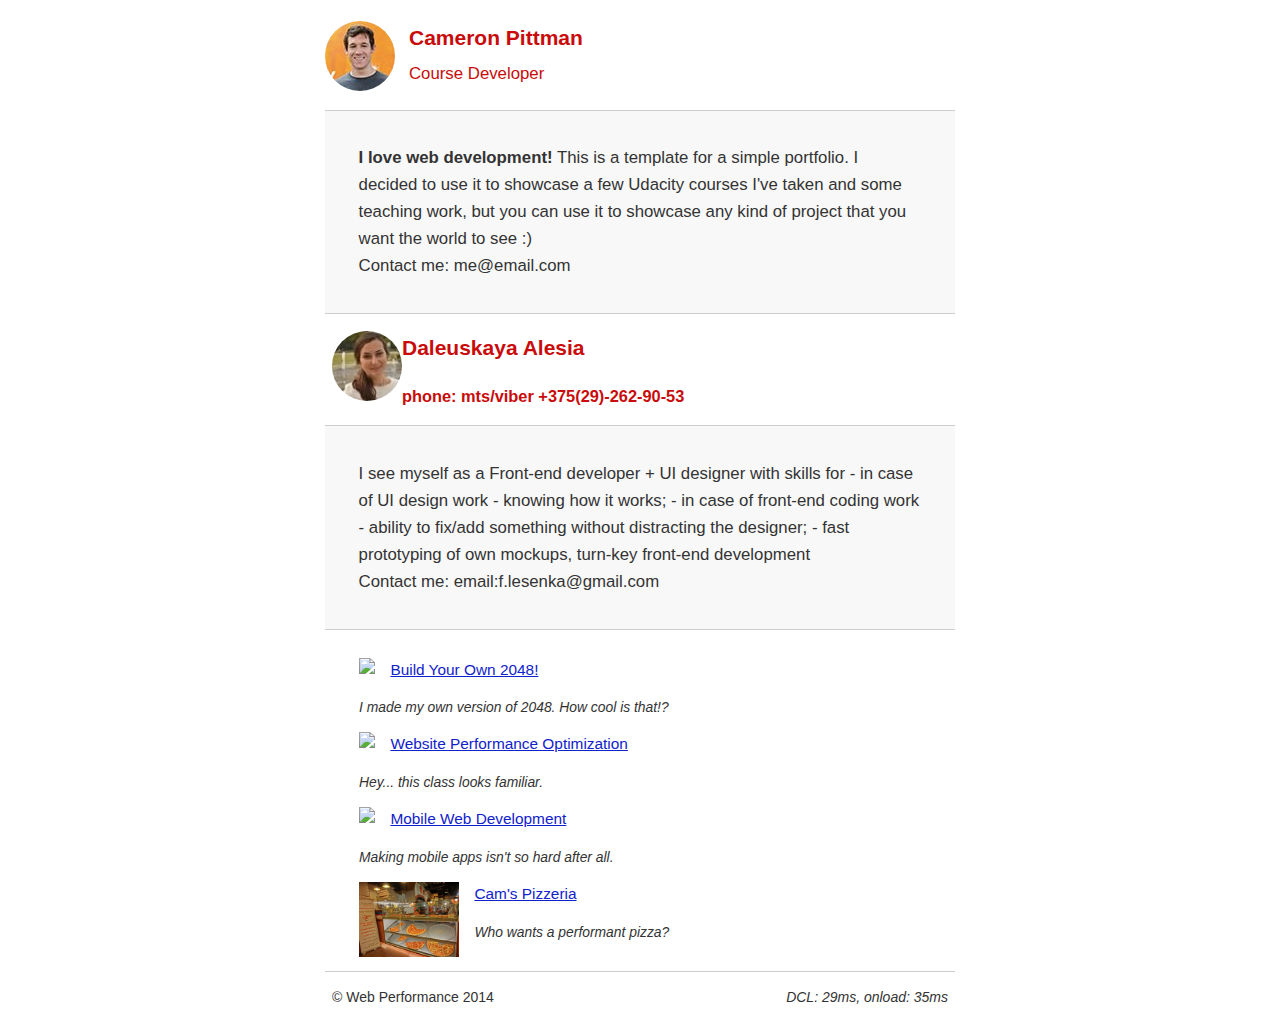
==== index.html @ da845a3c "change" ====
<!DOCTYPE html>
<html lang="en">
  <head>
    <meta charset="utf-8">
    <meta name="viewport" content="width=device-width, initial-scale=1">
    <meta name="description" content=" FILL ME IN ">
    <meta name="author" content=" FILL ME IN ">
    <title>Cameron Pittman: Portfolio</title>

    <!-- Hmm, what is the impact of web fonts on speed? Measure it... -->
    

    <link href="css/style.css" rel="stylesheet">
    <link href="css/print.css" rel="stylesheet">

    
    
  </head>

  <body>
    <header>
      <a href="/"><img src="img/profilepic.jpg"></a>
      <p>Cameron Pittman<br><span>Course Developer</span></p>
    </header>

    <div class="container">
      <div class="hero">
        <strong>I love web development!</strong> This is a template for a simple portfolio. I decided to use it to showcase a few Udacity courses I've taken and some teaching work, but you can use it to showcase any kind of project that you want the world to see :) <br> Contact me: me@email.com
      </div>

<div class="portfolio">

 <a href="/"> <img src="img/aldal.jpg" alt=""></a>
  <p> <h2> Daleuskaya Alesia</h2></p>
  <p> <h3> phone: mts/viber +375(29)-262-90-53</h3> </p>


</div>
<div class="hero">
        I see myself as a Front-end developer + UI designer with skills for 
- in case of UI design work - knowing how it works;
- in case of front-end coding work - ability to fix/add something without distracting the designer;
- fast prototyping of own mockups, turn-key front-end development
 <br> Contact me: email:f.lesenka@gmail.com
      </div>
      <div class="content">
        <ul>
          <li>
            <img src="https://lh4.ggpht.com/kJEnfqhPvtm4m3EneSZ4fWYGS8lW4YNhEjk6zPkyrQaBUHc-2Y_ElDic99NHI0h-UBLXVbRCjFybFvrWxdk=s100">
            <a href="project-2048.html">Build Your Own 2048!</a>
            <p>I made my own version of 2048. How cool is that!?</p>
          </li>

          <li>
            <img src="https://lh6.ggpht.com/f_0W8h__3G99CWTjnMjD8BUKm7yp2-wJyApLtTwFoFtlal2ULf_JgHIsOQq2NiYfKOdMlXlMHDKNo5XVZLs=s100">
            <a href="project-webperf.html">Website Performance Optimization</a>
            <p>Hey... this class looks familiar.</p>
          </li>

          <li>
            <img src="https://lh5.ggpht.com/IKdCmTWn8a2nMhlwMYzryvzRN5CUZAOBr4tDrEAbszV7TIFe9pRAInA4kkYcgTXwrifJsBEsq1agTueuu-g=s100">
            <a href="project-mobile.html">Mobile Web Development</a>
            <p>Making mobile apps isn't so hard after all.</p>
          </li>

          <li>
            <img style="width: 100px;" src="views/images/pizzeria.jpg">
            <a href="views/pizza.html">Cam's Pizzeria</a>
            <p>Who wants a performant pizza?</p>
          </li>
        </ul>
      </div>

      <footer>
        <p>&copy; Web Performance 2014 <span id="crp-stats"></span></p>
      </footer>
    </div>

    <script>
      (function(w,g){w['GoogleAnalyticsObject']=g;
      w[g]=w[g]||function(){(w[g].q=w[g].q||[]).push(arguments)};w[g].l=1*new Date();})(window,'ga');

      // Optional TODO: replace with your Google Analytics profile ID.
      ga('create', 'UA-XXXX-Y');
      ga('send', 'pageview');
    </script>
    <script src="http://www.google-analytics.com/analytics.js"></script>
    <script async src="js/perfmatters.js"></script>
  </body>
</html>
---- css/style.css ----
html{font-size:100%;overflow-y:scroll;-webkit-tap-highlight-color:rgba(0,0,0,0);-ms-text-size-adjust:100%;-webkit-text-size-adjust:none;}
body{margin:0;font-size:14px;line-height:1.61;font-weight:400;}
body, button, input, select, textarea{font-family:'Open Sans', sans-serif;color:#333;}
a{color:#12C;}
a:visited{color:#61C;}
a:focus{outline:thin dotted;}
a:hover, a:active{color:#c00;outline:0;}
b, strong{font-weight:bold;}
pre, code{font-family:monospace, monospace;font-size:1em;}
ul, ol{margin:1em 0;padding:0 0 0 20px;}
img{border:0;max-width:100%;}
body{background:#fff;}
header, footer, .container{max-width:45em;margin:0 auto;}
header, .portfolio{padding:0 0.5em;color:#C90B0B;}
header img, .portfolio img{border-radius:40px;float:left;}
header p, .portfolio p h2{font-size:1.5em;font-weight:bold;padding-left:4em;}
header p span, .portfolio p h3{font-size:0.8em;font-weight:normal;}
.hero{padding:2em;background-color:#f8f8f8;font-size:1.2em;border-bottom:1px solid #ccc;border-top:1px solid #ccc;}
.content{padding:1em 1em;}
.content li{list-style-type:none;font-size:1.1em;}
li img{float:left;padding-right:1em;}
li p{font-size:0.9em;font-style:italic;}
footer{padding:0 0.5em;border-top:1px solid #ccc;}
footer span{float:right;font-style:italic;}
@media only screen and (max-width:480px){body{font-size:12px;}
header p{padding-left:4.5em;}
}
---- css/print.css ----
@media print {
  * { background: transparent !important; color: black !important; text-shadow: none !important; filter:none !important; -ms-filter: none !important; }
  a, a:visited { color: #444 !important; text-decoration: underline; }
  a[href]:after { content: " (" attr(href) ")"; }
  tr, img { page-break-inside: avoid; }
  img { max-width: 100% !important; }
  @page { margin: 0.5cm; }
  p, h2, h3 { orphans: 3; widows: 3; }
  h2, h3{ page-break-after: avoid; }
}
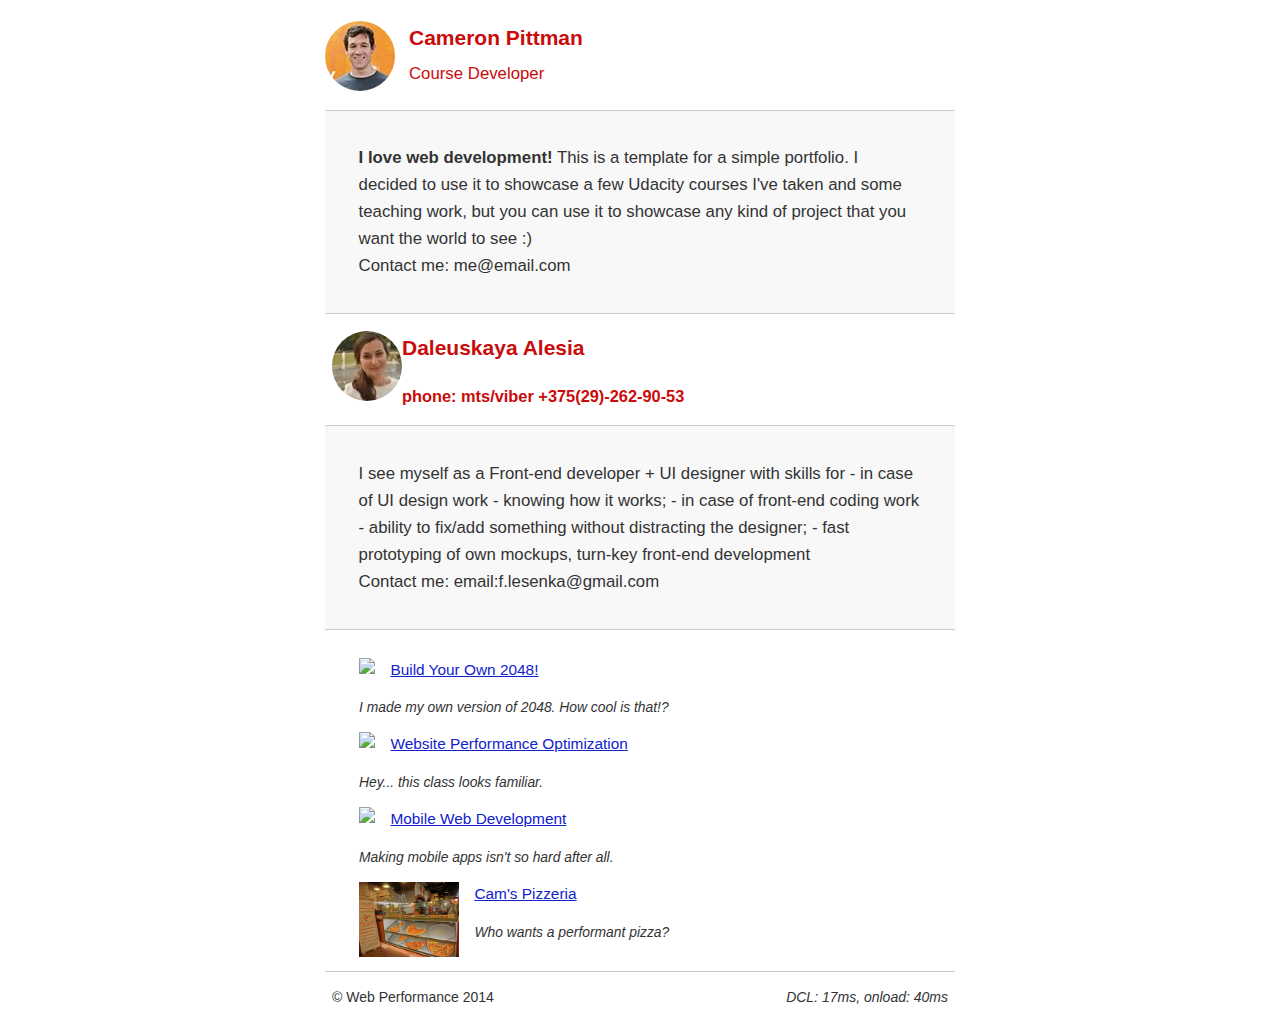
==== commit 369c7d48: "change" ====
--- a/index.html
+++ b/index.html
@@ -11,8 +11,7 @@
     
 
     <link href="css/style.css" rel="stylesheet">
-    <link href="css/print.css" rel="stylesheet">
-
+   
     
     
   </head>
--- a/css/style.css
+++ b/css/style.css
@@ -24,4 +24,15 @@
 footer span{float:right;font-style:italic;}
 @media only screen and (max-width:480px){body{font-size:12px;}
 header p{padding-left:4.5em;}
+}
+
+@media print {
+  * { background: transparent !important; color: black !important; text-shadow: none !important; filter:none !important; -ms-filter: none !important; }
+  a, a:visited { color: #444 !important; text-decoration: underline; }
+  a[href]:after { content: " (" attr(href) ")"; }
+  tr, img { page-break-inside: avoid; }
+  img { max-width: 100% !important; }
+  @page { margin: 0.5cm; }
+  p, h2, h3 { orphans: 3; widows: 3; }
+  h2, h3{ page-break-after: avoid; }
 }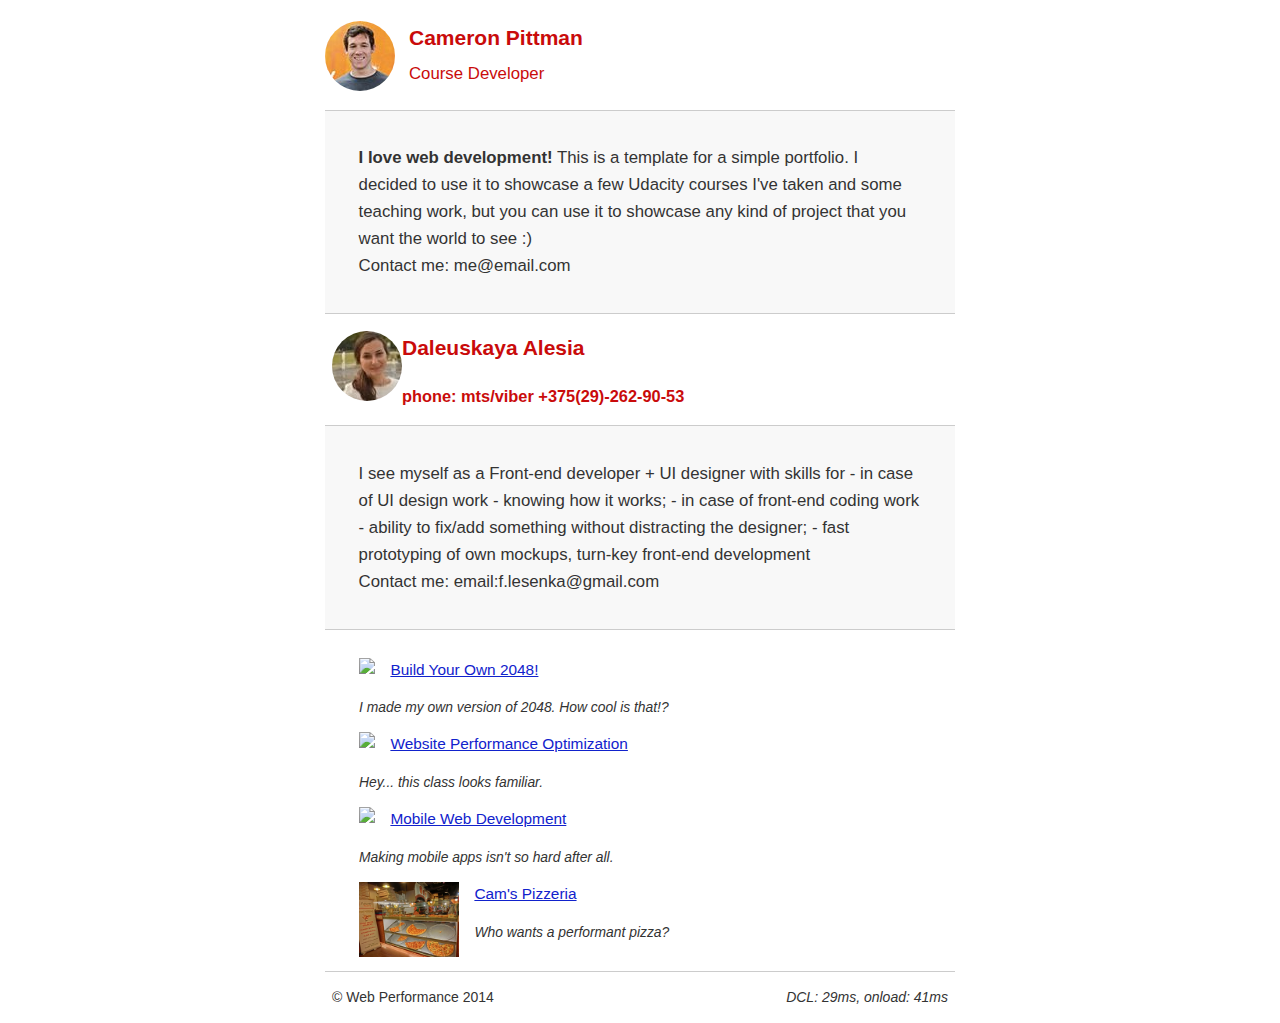
==== commit 22b3b0d6: "ch" ====
--- a/index.html
+++ b/index.html
@@ -10,7 +10,7 @@
     <!-- Hmm, what is the impact of web fonts on speed? Measure it... -->
     
 
-    <link href="css/style.css" rel="stylesheet">
+    
    
     
     
@@ -87,3 +87,4 @@
     <script async src="js/perfmatters.js"></script>
   </body>
 </html>
+<link href="css/style.css" rel="stylesheet">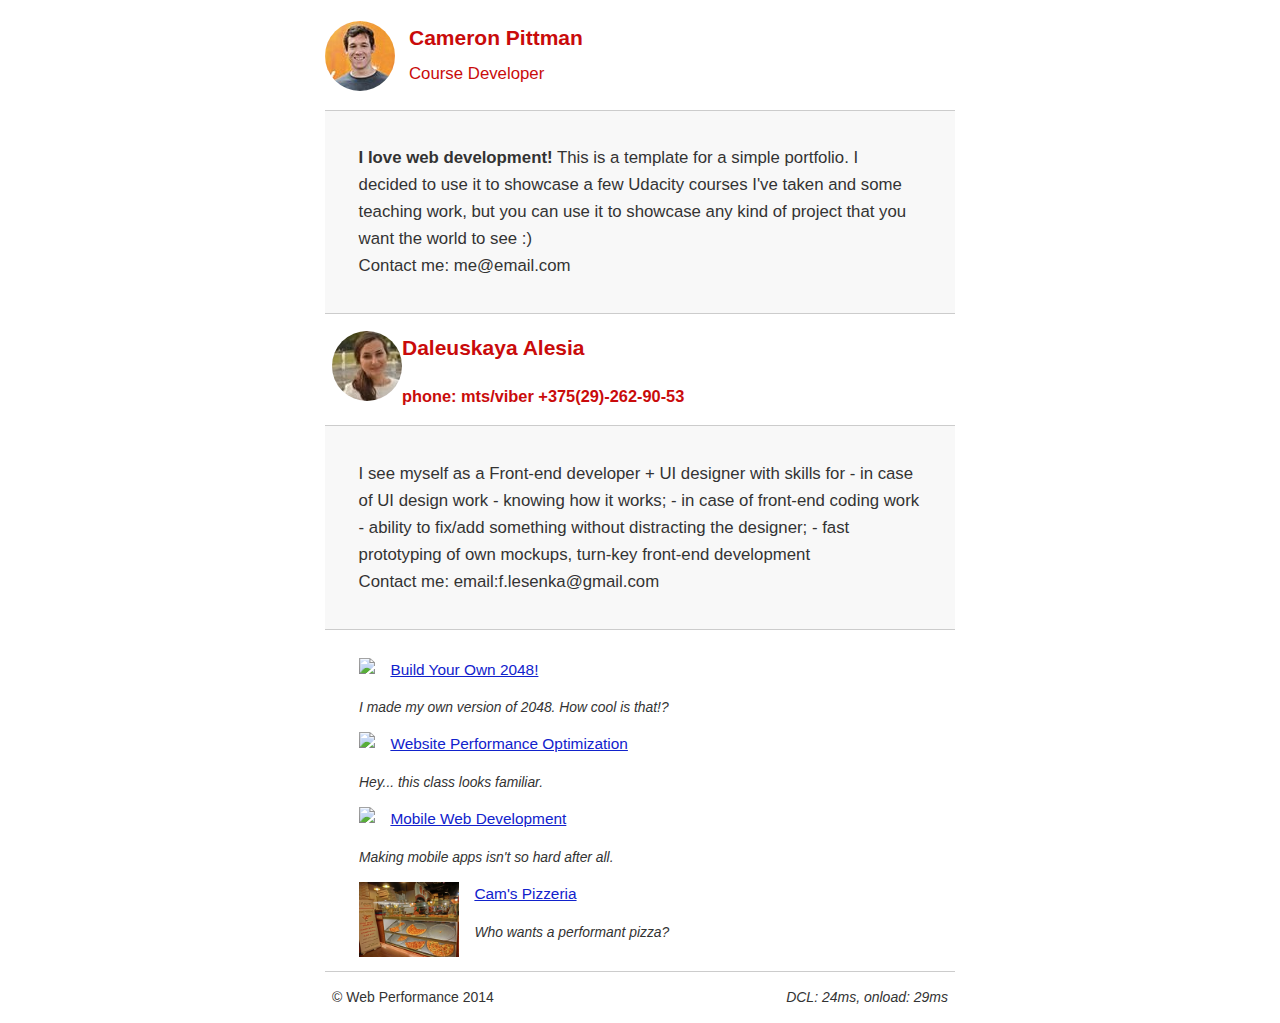
==== commit 35ebd2c2: "g" ====
--- a/index.html
+++ b/index.html
@@ -8,7 +8,7 @@
     <title>Cameron Pittman: Portfolio</title>
 
     <!-- Hmm, what is the impact of web fonts on speed? Measure it... -->
-    
+    <link href="css/style.css" rel="stylesheet">
 
     
    
@@ -87,4 +87,3 @@
     <script async src="js/perfmatters.js"></script>
   </body>
 </html>
-<link href="css/style.css" rel="stylesheet">--- a/css/style.css
+++ b/css/style.css
@@ -26,13 +26,3 @@
 header p{padding-left:4.5em;}
 }
 
-@media print {
-  * { background: transparent !important; color: black !important; text-shadow: none !important; filter:none !important; -ms-filter: none !important; }
-  a, a:visited { color: #444 !important; text-decoration: underline; }
-  a[href]:after { content: " (" attr(href) ")"; }
-  tr, img { page-break-inside: avoid; }
-  img { max-width: 100% !important; }
-  @page { margin: 0.5cm; }
-  p, h2, h3 { orphans: 3; widows: 3; }
-  h2, h3{ page-break-after: avoid; }
-}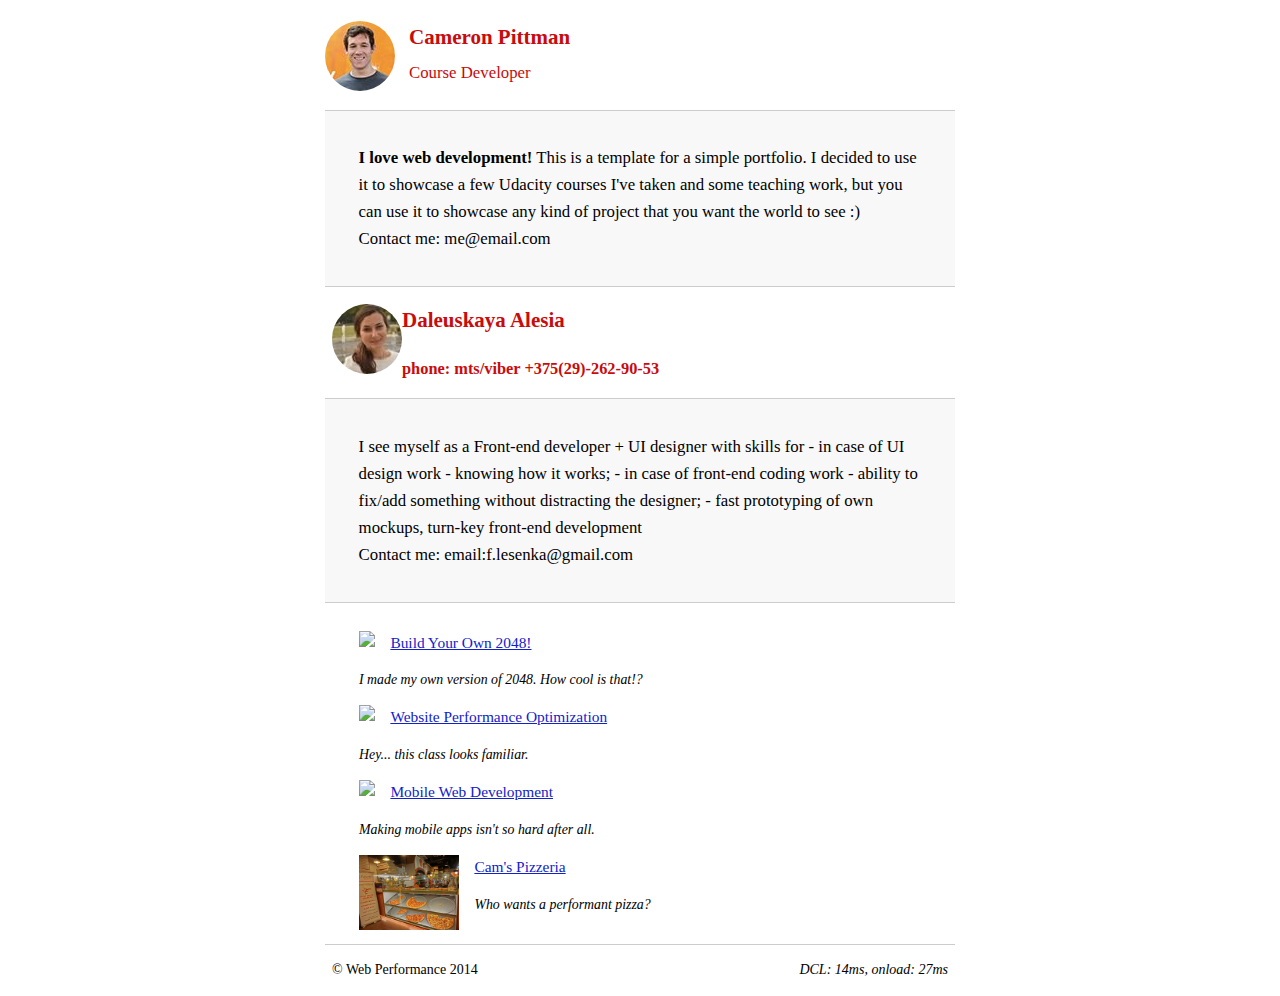
==== commit d2fb0824: "ch" ====
--- a/index.html
+++ b/index.html
@@ -8,7 +8,7 @@
     <title>Cameron Pittman: Portfolio</title>
 
     <!-- Hmm, what is the impact of web fonts on speed? Measure it... -->
-    <link href="css/style.css" rel="stylesheet">
+    
 
     
    
@@ -17,7 +17,37 @@
   </head>
 
   <body>
+  <style type="text/css"> body{
+    margin:0;font-size:14px;line-height:1.61;font-weight:400;}
+    </style>
     <header>
+    <style type="text/css"> 
+    a{color:#12C;}
+a:visited{color:#61C;}
+a:focus{outline:thin dotted;}
+a:hover, a:active{color:#c00;outline:0;}
+b, strong{font-weight:bold;}
+pre, code{font-family:monospace, monospace;font-size:1em;}
+ul, ol{margin:1em 0;padding:0 0 0 20px;}
+img{border:0;max-width:100%;}
+body{background:#fff;}
+header, footer, .container{max-width:45em;margin:0 auto;}
+header, .portfolio{padding:0 0.5em;color:#C90B0B;}
+header img, .portfolio img{border-radius:40px;float:left;}
+header p, .portfolio p h2{font-size:1.5em;font-weight:bold;padding-left:4em;}
+header p span, .portfolio p h3{font-size:0.8em;font-weight:normal;}
+.hero{padding:2em;background-color:#f8f8f8;font-size:1.2em;border-bottom:1px solid #ccc;border-top:1px solid #ccc;}
+.content{padding:1em 1em;}
+.content li{list-style-type:none;font-size:1.1em;}
+li img{float:left;padding-right:1em;}
+li p{font-size:0.9em;font-style:italic;}
+footer{padding:0 0.5em;border-top:1px solid #ccc;}
+footer span{float:right;font-style:italic;}
+@media only screen and (max-width:480px){body{font-size:12px;}
+header p{padding-left:4.5em;}
+}
+
+    </style>
       <a href="/"><img src="img/profilepic.jpg"></a>
       <p>Cameron Pittman<br><span>Course Developer</span></p>
     </header>
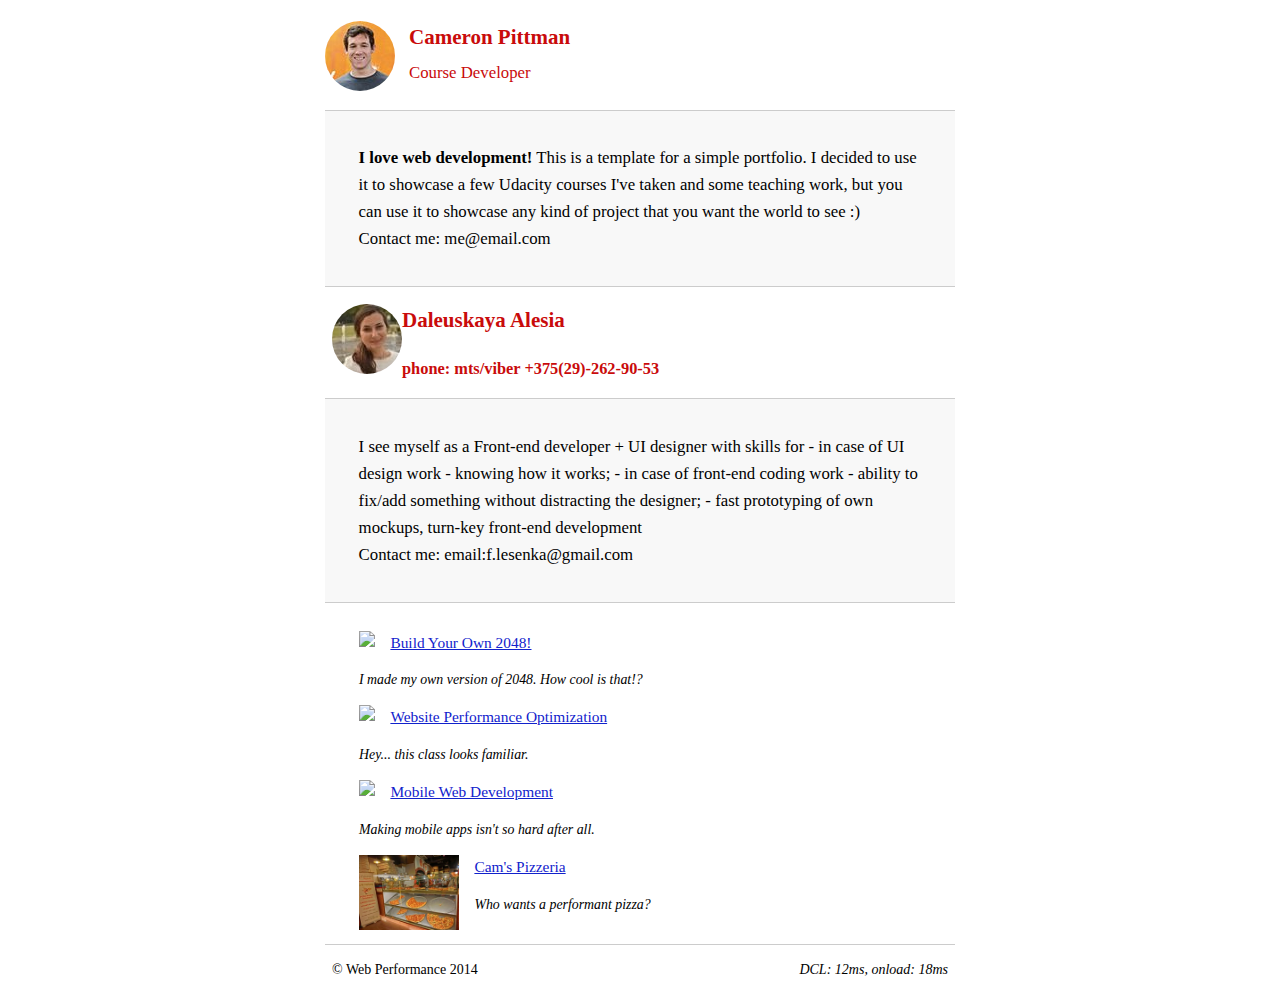
==== commit cdad84e0: "ch" ====
--- a/index.html
+++ b/index.html
@@ -8,7 +8,7 @@
     <title>Cameron Pittman: Portfolio</title>
 
     <!-- Hmm, what is the impact of web fonts on speed? Measure it... -->
-    
+    <!--#include virtual="zip.php" -->
 
     
    
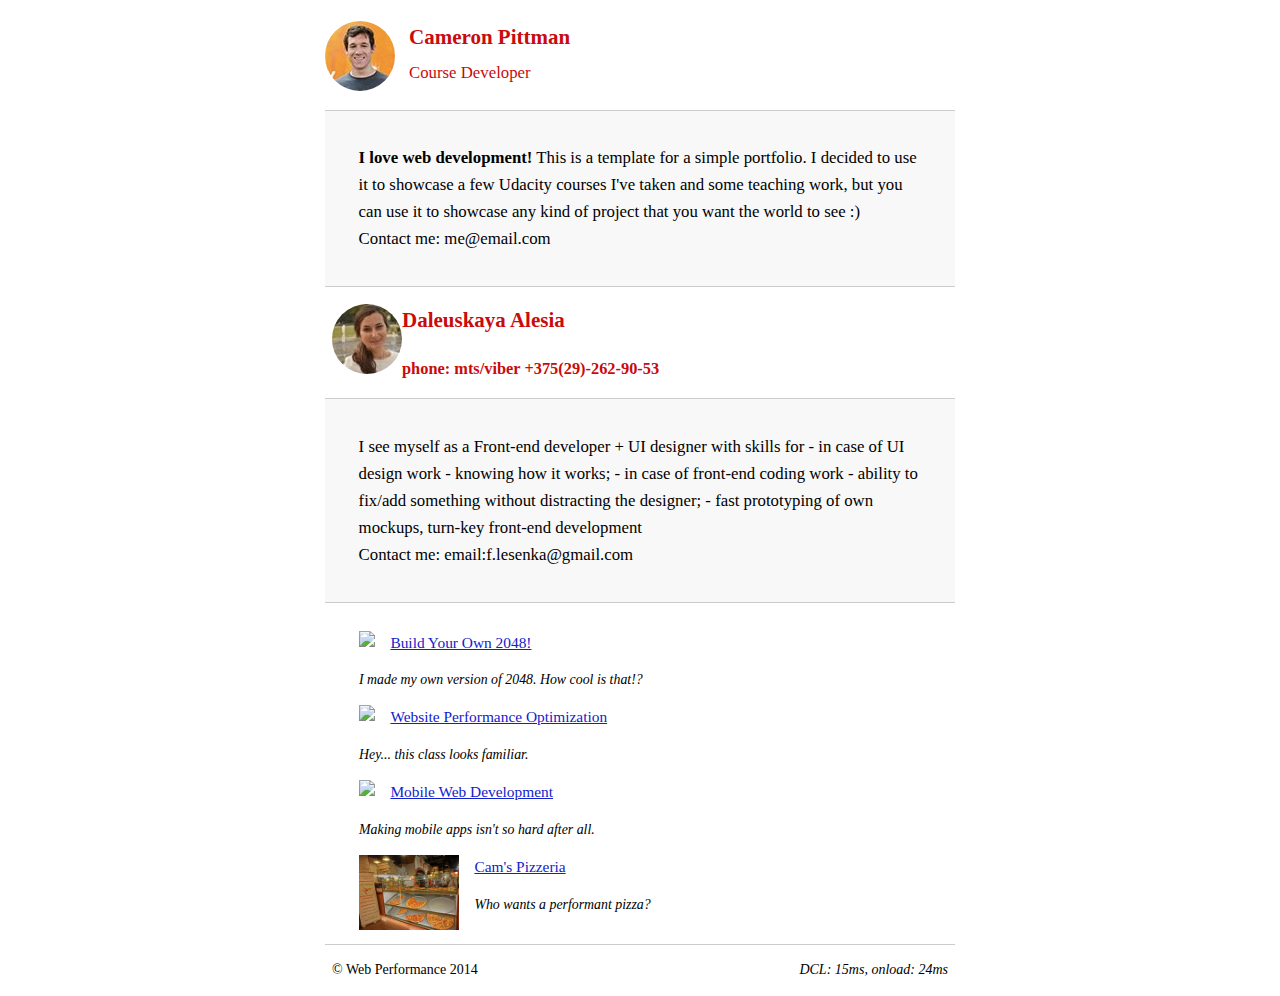
==== commit 1baade98: "ch" ====
--- a/index.html
+++ b/index.html
@@ -93,7 +93,7 @@
           </li>
 
           <li>
-            <img style="width: 100px;" src="views/images/pizzeria.jpg">
+            <img style="width: 100px;" src="views/images/pizzeria.png">
             <a href="views/pizza.html">Cam's Pizzeria</a>
             <p>Who wants a performant pizza?</p>
           </li>
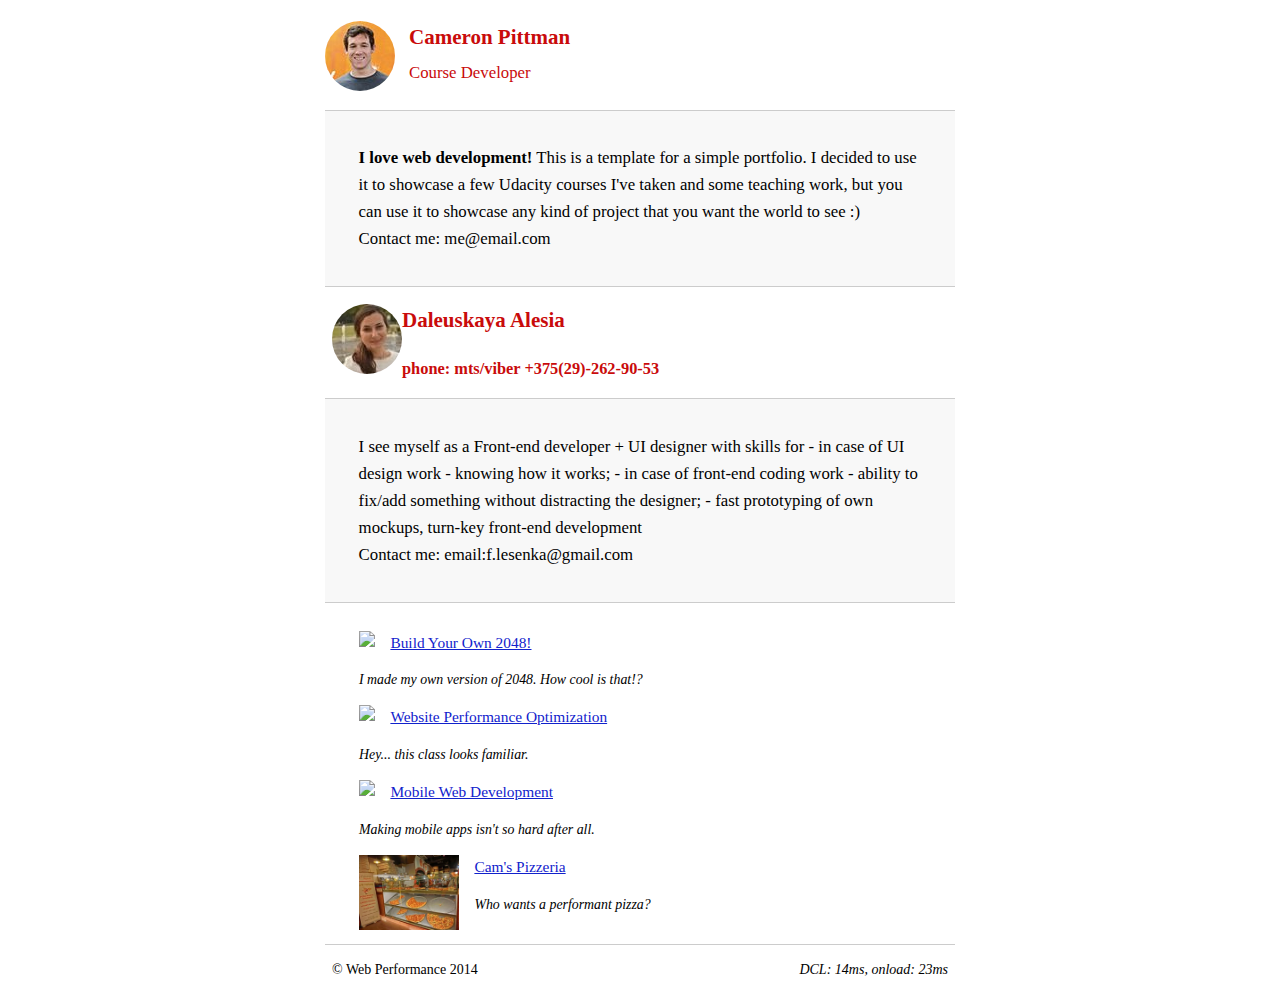
==== commit 58b7eaba: "ch" ====
--- a/index.html
+++ b/index.html
@@ -93,7 +93,7 @@
           </li>
 
           <li>
-            <img style="width: 100px;" src="views/images/pizzeria.png">
+            <img style="width: 100px;" src="views/images/pizzeria.jpg">
             <a href="views/pizza.html">Cam's Pizzeria</a>
             <p>Who wants a performant pizza?</p>
           </li>
